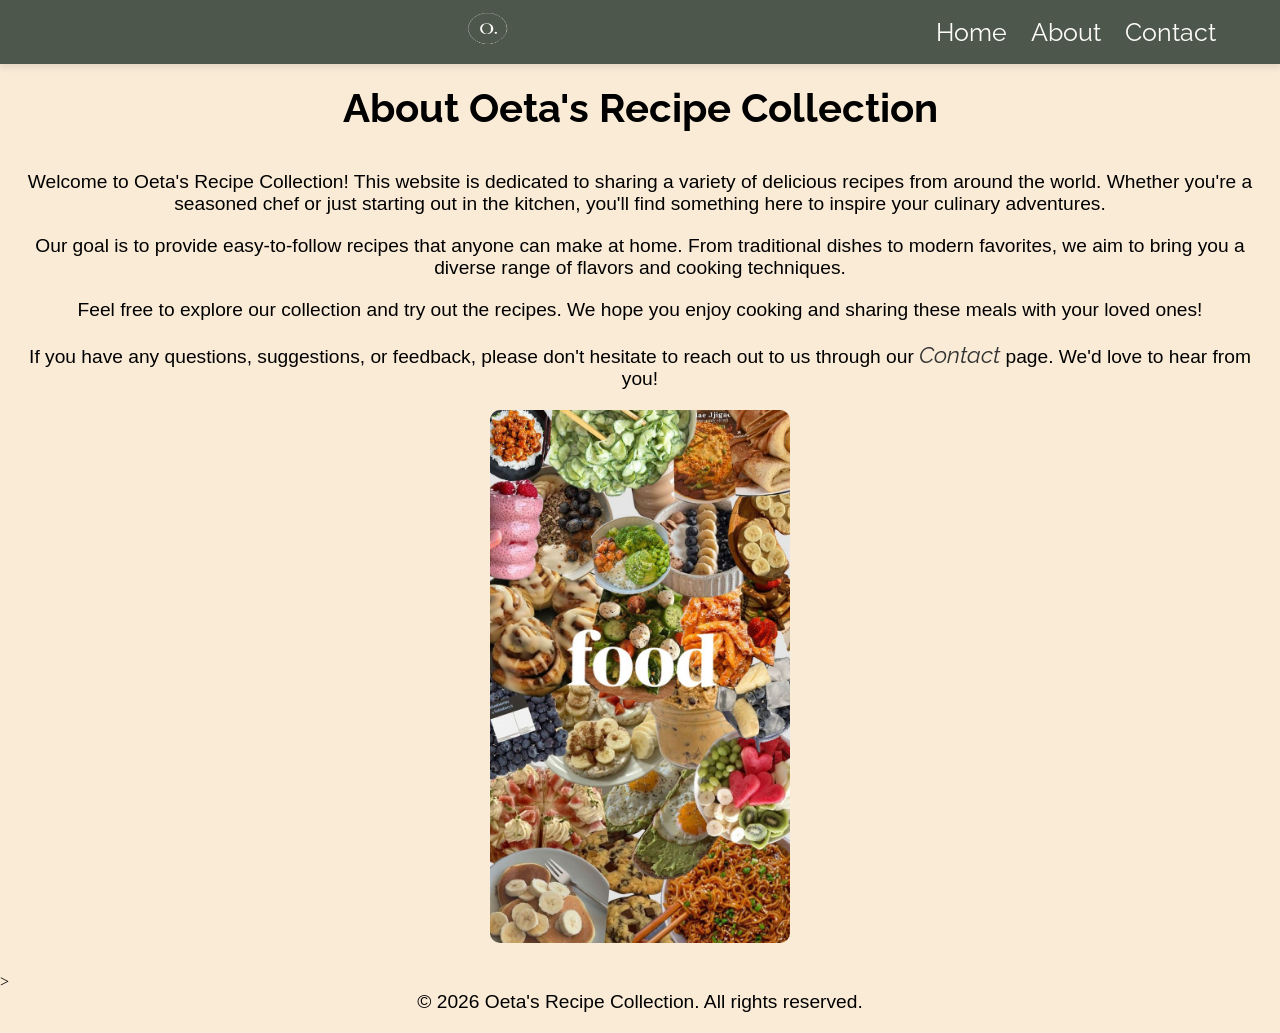
==== about.html @ 1b7ec1d3 "Added styling and recipes" ====
<!DOCTYPE html>
<html lang="en">
    <head>
        <meta charset="UTF-8">
        <meta name="viewport" content="width=device-width, initial-scale=1.0">
        <link rel="stylesheet" href="./style.css">
        <link rel="preconnect" href="https://fonts.googleapis.com">
        <link rel="preconnect" href="https://fonts.gstatic.com" crossorigin>
        <link href="https://fonts.googleapis.com/css2?family=Raleway:ital,wght@0,100..900;1,100..900&display=swap" rel="stylesheet">
        <link rel="preconnect" href="https://fonts.googleapis.com">
        <link rel="preconnect" href="https://fonts.gstatic.com" crossorigin>
        <link href="https://fonts.googleapis.com/css2?family=Archivo+Black&family=Raleway:ital,wght@0,100..900;1,100..900&display=swap" rel="stylesheet">
        <title>About Oeta's</title>
    </head>
    <body>
        <nav class="navbar">
            <div class="navbar-container container">
                <input type="checkbox" name="" id="">
                <div class="hamburger-lines">
                    <span class="line line1"></span>
                    <span class="line line2"></span>
                    <span class="line line3"></span>
                </div>
                <ul class="menu-items">
                    <li><a href="index.html">Home</a></li>
                    <li><a href="about.html">About</a></li>
                    <li><a href="contacts.html">Contact</a></li>
                </ul>
                <img src="./media/logo.png" class="logo">
            </div>
        </nav>


        <div class="about-content">
        <h1 class="recipe-title">About Oeta's Recipe Collection</h1>
            <p>Welcome to Oeta's Recipe Collection! This website is dedicated to sharing a variety of delicious recipes from around the world. Whether you're a seasoned chef or just starting out in the kitchen, you'll find something here to inspire your culinary adventures.</p>

            <p>Our goal is to provide easy-to-follow recipes that anyone can make at home. From traditional dishes to modern favorites, we aim to bring you a diverse range of flavors and cooking techniques.</p>

            <p>Feel free to explore our collection and try out the recipes. We hope you enjoy cooking and sharing these meals with your loved ones!</p>
            <p>If you have any questions, suggestions, or feedback, please don't hesitate to reach out to us through our <em><a href="contacts.html">Contact</a></em> page. We'd love to hear from you!</p>
        </div>
        <img src="./media/Assorted Food Collage.jpeg" alt="Recipe Collection" style="width:300px;height:auto;" class="front-image-cover">
>
        <footer>
            <p>&copy; 2026 Oeta's Recipe Collection. All rights reserved.</p>
        </footer>
    </body>

</html>
---- style.css ----
*,
*::after,
*::before{
    box-sizing: border-box;
    padding: 0;
    margin: 0;
}

.navbar input[type="checkbox"], 
.navbar .hamburger-lines
{
    display: none;
}

.container{
    max-width: 1200px;
    margin: auto;
    width: 90%;
}

.navbar{
    box-shadow: 0 4px 6px rgba(0, 0, 0, 0.1);
    position: relative;
    width: 100%;
    background: #2f3e34;
    color: white;
    opacity: 0.85;
    z-index: 100;
}

.navbar-container{
    display: flex;
    justify-content: space-between;
    height: 64px;
    align-items: center;
}

.menu-items{
    order: 2;
    display: flex;
}

.logo{
    display: flex;
    height: 75px;
    width: 75px;
    margin: auto;
    padding-bottom: 15px;
}

.menu-items li{
    list-style: none;
    margin-left: 1.5rem;
    font-size: 1.3rem;
}

.navbar a{
    color: white;
    text-decoration: none;
    transition: color 0.3s ease-in-out;
}

.navbar a:hover{
    color: #06e711;
}

@media (max-width: 768px){
    .navbar{
        opacity: 0.95;
    }
    
    .navbar-container input[type="checkbox"],
    .navbar-container .hamburger-lines{
        display: block;
        cursor: pointer;
    }

    .navbar-container{
        display: block;
        position: relative;
        height: 64px;
    }

    .navbar-container input[type="checkbox"]{
        position: absolute;
        display: block;
        top: 20px;
        left: 20px;
        width: 30px;
        height: 32px;
        opacity: 0;
        z-index: 5;
        opacity: 0;
        cursor: pointer;
    }

    .navbar-container .hamburger-lines{
        display: block;
        position: absolute;
        top: 20px;
        left: 20px;
        height: 28px;
        width: 30px;
        z-index: 2;
        display: flex;
        flex-direction: column;
        justify-content: space-between;
    }

    .navbar-container .hamburger-lines .line{
        display: block;
        height: 4px;
        width: 100%;
        border-radius: 9px;
        background: white;
    }

    .navbar-container .hamburger-lines .line1{
        transform-origin: 0% 0%;
        transition: transform 0.4s ease-in-out;
    }

    .navbar-container .hamburger-lines .line2{
        transition: transform 0.2s ease-in-out;
    }

    .navbar-container .hamburger-lines .line3{
        transform-origin: 0% 100%;
        transition: transform 0.4s ease-in-out;
    }

    .navbar .menu-items{
        display: flex;
        flex-direction: column;
        overflow: scroll;
        height: 100vh;
        background: #fff;
        max-width: 300px;
        transform: translate(-150%);
        margin-left: -40px;
        padding-left: 40px;
        padding-top: 100px;
        box-shadow: 5px 0 10px 0 #aaa;
        transition: transform 0.4s ease-in-out;
    }

    .navbar .menu-items li{
        margin-bottom: 1.8rem;
        font-size: 1.1rem;
        font-weight: 500;
    }

    .logo{
        position: absolute;
        top: 10px;
        right: 15px;
        font-size: 2.5rem;
    }

    .navbar-container input[type="checkbox"]:checked ~ .menu-items{
        transform: translateX(0%);
    }

    .navbar-container input[type="checkbox"]:checked ~ .hamburger-lines .line1{
        transform: rotate(45deg);
    }

    .navbar-container input[type="checkbox"]:checked ~ .hamburger-lines .line2{
        transform: scaleY(0);
    }

    .navbar-container input[type="checkbox"]:checked ~ .hamburger-lines .line3{
        transform: rotate(-45deg);
    }

}

@media (max-width: 500px){
    .navbar-container input[type="checkbox"]:checked ~ .logo{
        display: none;
    }
}

body {
    background-color: antiquewhite;
}



.recipe-title,
h1{
    font-size: 2.5em;
    margin-bottom: 20px;
    font-family: 'Raleway', sans-serif;
    padding: 20px;
    text-align: center;
}

p{
    font-size: 1.2em;
    margin-bottom: 20px;
    font-family: 'Inter', sans-serif;
    padding: 0 20px;
    text-align: center;
}

.front-image-cover, img{
    display: block;
    margin: 0 auto 30px auto;
    border-radius: 10px;
    height: 500px;
    width: 500px;
}

h2{
    font-size: 1.8em;
    margin-bottom: 15px;
    font-family: 'Raleway', sans-serif;
    padding: 20px;
    text-align: center;
}

.recipe-list{
    list-style: none;
    display: flex;
    flex-direction: column;
    align-items: center;
    gap: 15px;
    padding: 20px;
}

a{
    text-decoration: none;
    color: #333;
    font-size: 1.2em;
    font-family: 'Raleway', sans-serif;
    transition: color 0.3s ease;
}

a:hover{
    color: #06e711;
}

.ingredients{
    margin-top: 20px;
    padding: 0 20px;
    font-family: 'Inter', sans-serif;
    text-align: center;
    text-decoration: none;
    display: inline;
}

h2{
    font-size: 1.8em;
    margin-bottom: 15px;
    font-family: 'Raleway', sans-serif;
    padding: 10px;
    text-align: center;
    text-decoration: underline;
}

.instructions{
    margin-top: 20px;
    padding: 20px;
    font-family: 'Inter', sans-serif;
    display: inline-block;
}

.home-link{
    display: block;
    text-align: center;
    margin: 30px;
    font-size: 1.2em;
    font-family: 'Raleway', sans-serif;
    text-decoration: none;
    color: #faf1f1;
    transition: color 0.3s ease;
}
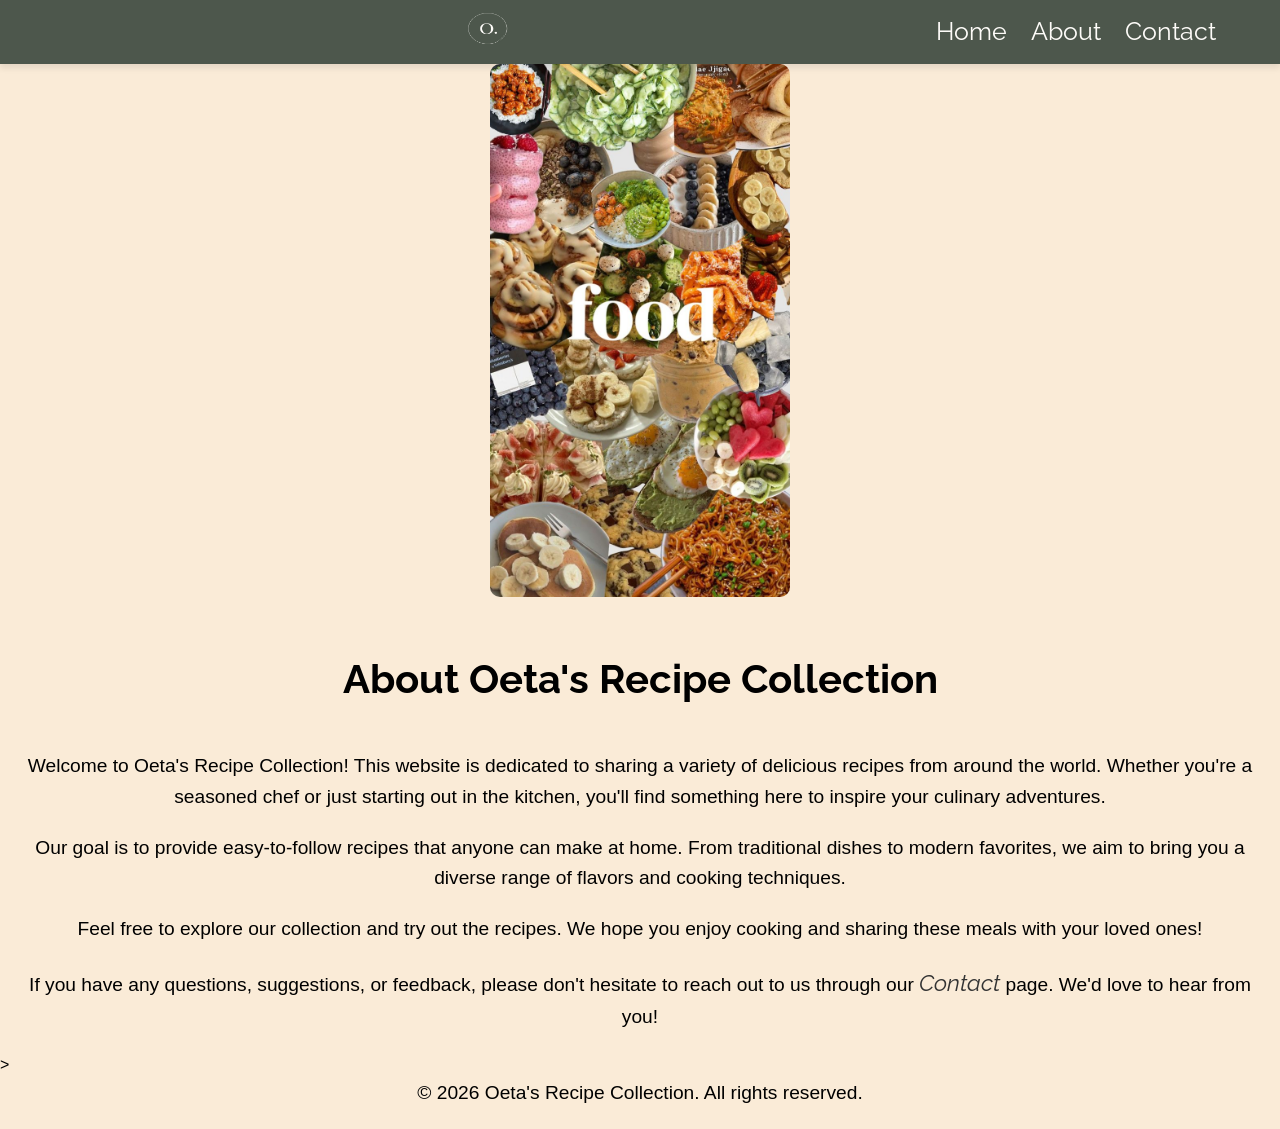
==== commit 4cac0870: "Saving minor details" ====
--- a/about.html
+++ b/about.html
@@ -32,7 +32,8 @@
 
 
         <div class="about-content">
-        <h1 class="recipe-title">About Oeta's Recipe Collection</h1>
+            <img src="./media/Assorted Food Collage.jpeg" alt="Recipe Collection" style="width:300px;height:auto;" class="front-image-cover">
+            <h1 class="recipe-title">About Oeta's Recipe Collection</h1>
             <p>Welcome to Oeta's Recipe Collection! This website is dedicated to sharing a variety of delicious recipes from around the world. Whether you're a seasoned chef or just starting out in the kitchen, you'll find something here to inspire your culinary adventures.</p>
 
             <p>Our goal is to provide easy-to-follow recipes that anyone can make at home. From traditional dishes to modern favorites, we aim to bring you a diverse range of flavors and cooking techniques.</p>
@@ -40,7 +41,7 @@
             <p>Feel free to explore our collection and try out the recipes. We hope you enjoy cooking and sharing these meals with your loved ones!</p>
             <p>If you have any questions, suggestions, or feedback, please don't hesitate to reach out to us through our <em><a href="contacts.html">Contact</a></em> page. We'd love to hear from you!</p>
         </div>
-        <img src="./media/Assorted Food Collage.jpeg" alt="Recipe Collection" style="width:300px;height:auto;" class="front-image-cover">
+        
 >
         <footer>
             <p>&copy; 2026 Oeta's Recipe Collection. All rights reserved.</p>
--- a/style.css
+++ b/style.css
@@ -4,6 +4,18 @@
     box-sizing: border-box;
     padding: 0;
     margin: 0;
+}
+
+--root{
+    --primary-color: #2f3e34;
+    --secondary-color: #06e711;
+    --text-color: #faf1f1;
+}
+
+body{
+    font-family: 'Inter', sans-serif;
+    line-height: 1.6;
+    background-color: antiquewhite;
 }
 
 .navbar input[type="checkbox"], 
@@ -241,13 +253,14 @@
     color: #06e711;
 }
 
-.ingredients{
+.ingredients li{
     margin-top: 20px;
     padding: 0 20px;
     font-family: 'Inter', sans-serif;
     text-align: center;
     text-decoration: none;
-    display: inline;
+    display: flex;
+    flex-direction: column;
 }
 
 h2{
@@ -263,11 +276,13 @@
     margin-top: 20px;
     padding: 20px;
     font-family: 'Inter', sans-serif;
-    display: inline-block;
+    display: flex;
+    flex-direction: column;
+    align-items: center;
 }
 
 .home-link{
-    display: block;
+    display: flex;
     text-align: center;
     margin: 30px;
     font-size: 1.2em;
@@ -275,4 +290,13 @@
     text-decoration: none;
     color: #faf1f1;
     transition: color 0.3s ease;
-}
+    justify-content: center;
+    align-items: center;
+}
+
+.video-guide{
+    display: flex;
+    flex-direction: column;
+    justify-content: center;
+    align-items: center;
+}
